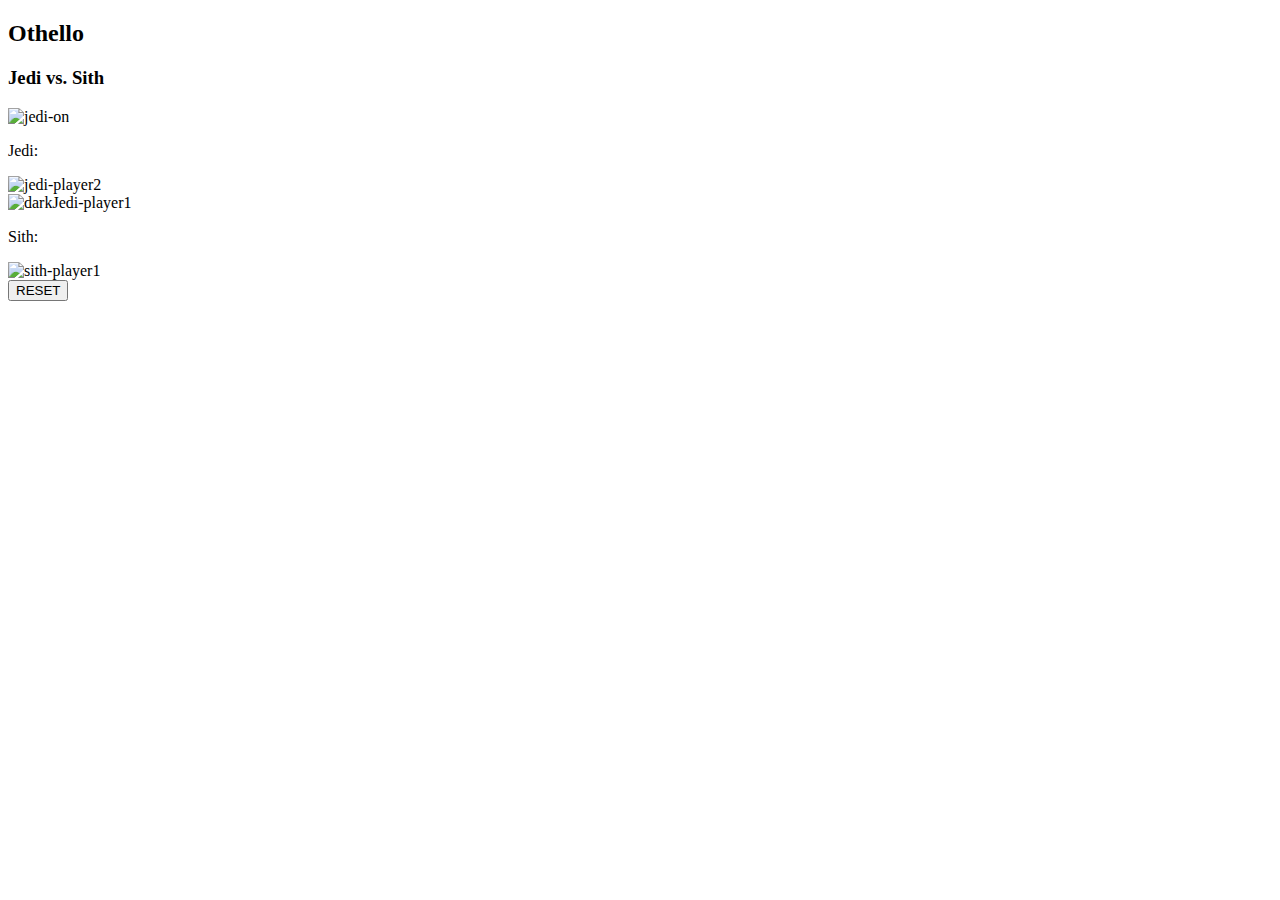
==== index.html @ ada543c3 "nothing" ====
<!DOCTYPE html>
<html>
<head>
    <script src="https://code.jquery.com/jquery-3.1.0.min.js"></script>
    <title>Othello game</title>
    <meta charset="utf-8">
    <meta name="viewport" content="width=device-width, initial-scale=1">
    <link rel="stylesheet" href="style.css">
    <script src="script.js"></script>
</head>
<body>
<audio autoplay>
    <source src="mid_files/Star-Wars-Duel-of-the-Fates.mp3">
</audio>

<h2 class="game-title">Othello</h2>
<h3 class="game-subtitle">Jedi vs. Sith</h3>

<div class="game-contents">
    <div class="stats_container" id="stats_container1">
        <div class="player-info" id="player2-info">
            <img id="player-imageTwo" src="images/jedi.jpg" alt="jedi-on">
            <p class="player_two-name">Jedi:</p>
            <p class="player2-value"></p>
            <img id="jedi-on" src="images/jedi1.png" alt="jedi-player2">
        </div>
    </div>

    <div id="back-board"></div>

    <div class="stats_container" id="stats_container2">
        <div class="player-info" id="player1-info">
            <img id="player-imageOne" src="images/dark_jedi.jpg" alt="darkJedi-player1">
            <p class="player_one-name">Sith:</p>
            <p class="player1-value"></p>
            <img id="sith-on" src="images/Sith_symbol.png" alt="sith-player1">
        </div>
    </div>

    <div id="reset-button">
        <button class="reset" onclick="window.location.reload()">RESET</button>
    </div>
</div>
</body>
</html>
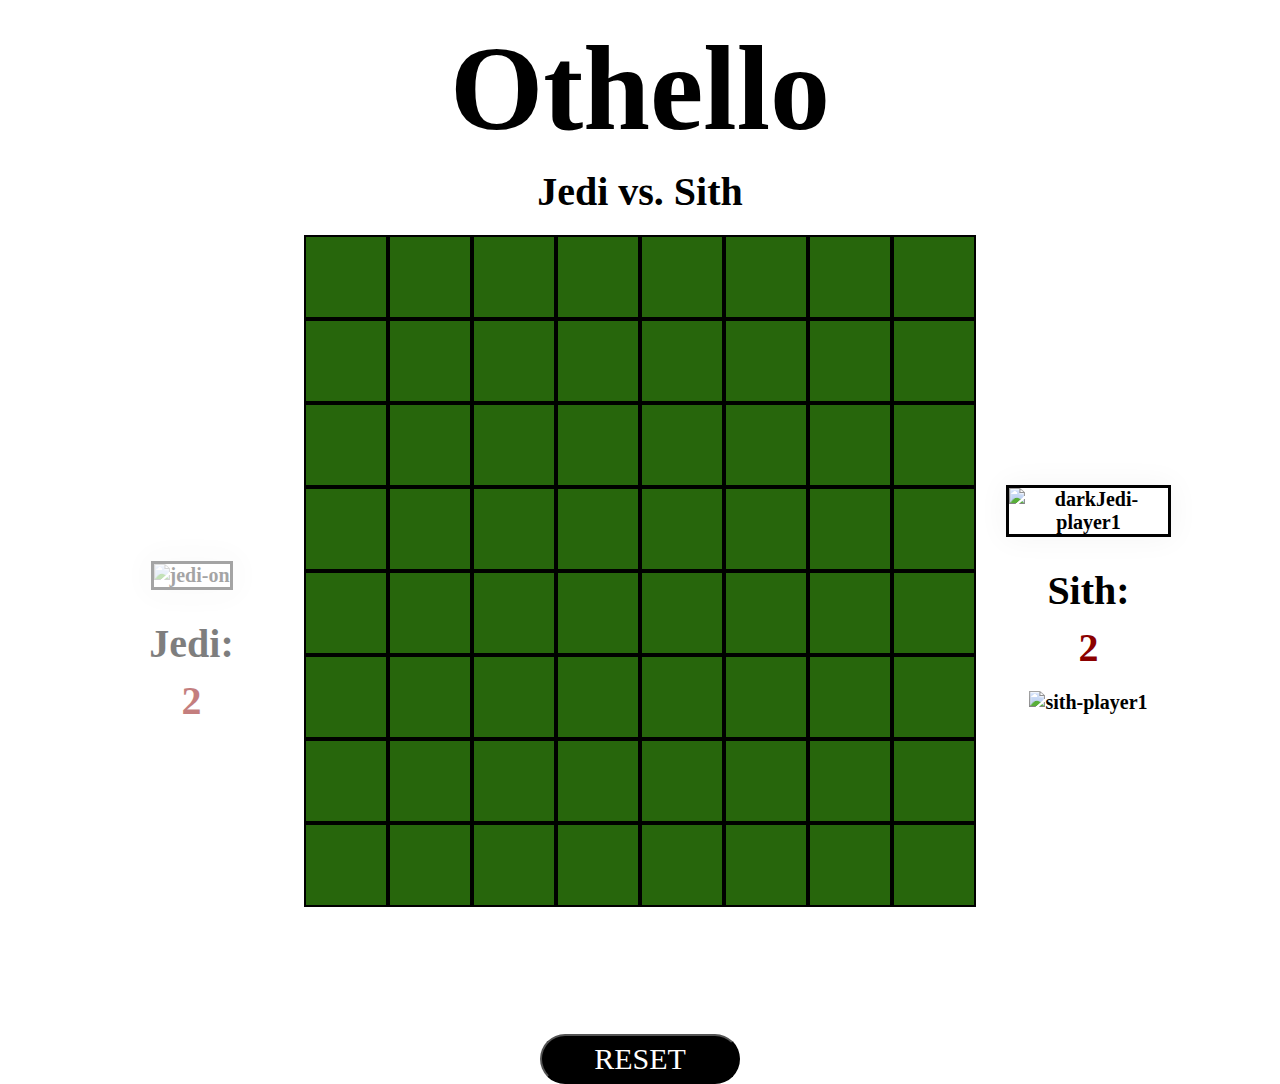
==== commit 65ad93bd: "refactor name" ====
--- a/index.html
+++ b/index.html
@@ -36,9 +36,8 @@
             <img id="sith-on" src="images/Sith_symbol.png" alt="sith-player1">
         </div>
     </div>
-
     <div id="reset-button">
-        <button class="reset" onclick="window.location.reload()">RESET</button>
+        <button class="reset">RESET</button>
     </div>
 </div>
 </body>
--- a/style.css
+++ b/style.css
@@ -0,0 +1,222 @@
+@font-face {
+    font-family: coolFont;
+    src: url(font/coolFont.ttf);
+}
+@font-face {
+    font-family: badfont;
+    src: url(font/badfont.otf);
+}
+@font-face {
+    font-family: starwarsmain;
+    src: url(font/starwarsmain.ttf);
+}
+body{
+    font-size: 0;
+    width: 1200px;
+    height: 800px;
+    margin: 0 auto;
+    background-image: url(images/forestbackground.jpg);
+    background-size: cover;
+    background-repeat: no-repeat;
+}
+.game-title,
+.game-subtitle{
+    font-family: badFont;
+    font-size: 120px;
+    color: black;
+    text-align: center;
+    font-weight: bolder;
+    margin: 20px 0 0;
+    text-shadow:
+            6px 6px white,
+            -6px 6px white,
+            6px -6px white,
+            -6px -6px white,
+            6px 6px 9px white;
+}
+.game-subtitle{
+    font-family: starwarsmain;
+    font-size: 40px;
+    margin: 10px 0 20px;
+    text-shadow:
+            3px 3px white,
+            -3px 3px white,
+            3px -3px white,
+            -3px -3px white,
+            3px 3px 5px white;
+}
+#back-board{
+    display: inline-block;
+}
+#back-board > div > div{
+    background-color: #27660c;
+    border: 2px solid black;
+    display: inline-block;
+    height: 80px;
+    width: 80px;
+}
+.game-contents{
+    text-align: center;
+}
+.stats_container{
+    width: 165px;
+    height: 250px;
+    position: relative;
+    display: inline-block;
+    border-radius: 10px;
+    text-align: center;
+    padding: 10px;
+    margin: 0 20px;
+    bottom: 198px;
+}
+#stats_container1{
+    bottom: 193px;
+}
+.player-info{
+    font-size: 20px;
+    font-weight: bold;
+}
+.player_one-name,
+.player_two-name{
+    font-family: starwarsmain;
+    margin: 30px 0 10px;
+    font-size: 40px;
+    text-shadow:
+            3px 3px white,
+            -3px 3px white,
+            3px -3px white,
+            -3px -3px white,
+            3px 3px 5px white;
+}
+.player1-value,
+.player2-value{
+    margin: 0 0 20px;
+    color: darkred;
+    font-family: coolFont;
+    font-size: 40px;
+    text-shadow:
+            2px 2px white,
+            -2px 2px white,
+            2px -2px white,
+            -2px -2px white,
+            2px 2px 5px white;
+}
+#player-imageOne,
+#player-imageTwo {
+    width: 150px;
+    height: auto;
+    border: 3px solid black;
+    box-shadow: 0 0 30px 2px whitesmoke;
+}
+#reset-button{
+    margin-top: 20px;
+}
+.reset{
+    width: 200px;
+    height: 50px;
+    border-radius: 30px;
+    font-size: 30px;
+    font-family: coolFont;
+    color: white;
+    background-color: black;
+    display: inline;
+}
+.reset:hover {
+    background-color: ghostwhite;
+    color: black;
+    text-shadow:
+            1px 1px white,
+            -1px 1px white,
+            1px -1px white,
+            -1px -1px white,
+            1px 1px 5px white;
+}
+.white-disc{
+    background-image: url(images/jedi1.png);
+    background-size: contain;
+    background-repeat: no-repeat;
+}
+.black-disc{
+    background-image: url(images/Sith_Logo.png);
+    background-size: cover;
+    background-repeat: no-repeat;
+}
+#jedi-on,
+#sith-on {
+    width: 125px;
+    height: auto;
+}
+.hiddenClass {
+    display: none;
+}
+
+.allowedSpot{
+    background-image: url("images/allowed_pic.gif");
+    background-size: contain;
+    background-repeat: no-repeat;
+}
+.allowedSpot:hover{
+    background-image: url("images/vader_dodge.gif");
+    background-size: cover;
+}
+
+/*modal inclusion*/
+
+.modal {
+    display: none; /* Hidden by default */
+    position: fixed; /* Stay in place */
+    z-index: 1; /* Sit on top */
+    padding-top: 100px; /* Location of the box */
+    left: 0;
+    top: 0;
+    width: 100%; /* Full width */
+    height: 100%; /* Full height */
+    overflow: auto; /* Enable scroll if needed */
+    /* Black w/ opacity */
+}
+.modal-content {
+    background-color: #fefefe;
+    margin: auto;
+    padding: 20px;
+    border: 1px solid #888;
+    width: 499px;
+    height: 250px;
+    background-image: url(images/dancingvader.gif);
+    background-size:cover;
+    background-repeat:no-repeat;
+}
+.modal2 {
+    display: none; /* Hidden by default */
+    position: fixed; /* Stay in place */
+    z-index: 1; /* Sit on top */
+    padding-top: 100px; /* Location of the box */
+    left: 0;
+    top: 0.1px;    width: 100%; /* Full width */
+    height: 100%; /* Full height */
+    overflow: auto; /* Enable scroll if needed */
+    /* Black w/ opacity */
+}
+.modal-content2 {
+    background-color: #fefefe;
+    margin: auto;
+    padding: 20px;
+    border: 1px solid #888;
+    width: 499px;
+    height: 250px;
+    background-image: url(images/dancingyoda.gif);
+    background-size:cover;
+    background-repeat:no-repeat;
+    bottom:294px;
+}
+.close {
+    color: #aaaaaa;
+    float: right;
+    font-size: 28px;
+    font-weight: bold;
+}
+.close:hover,
+.close:focus {
+    color: #000;
+    text-decoration: none;
+    cursor: pointer;
+}
